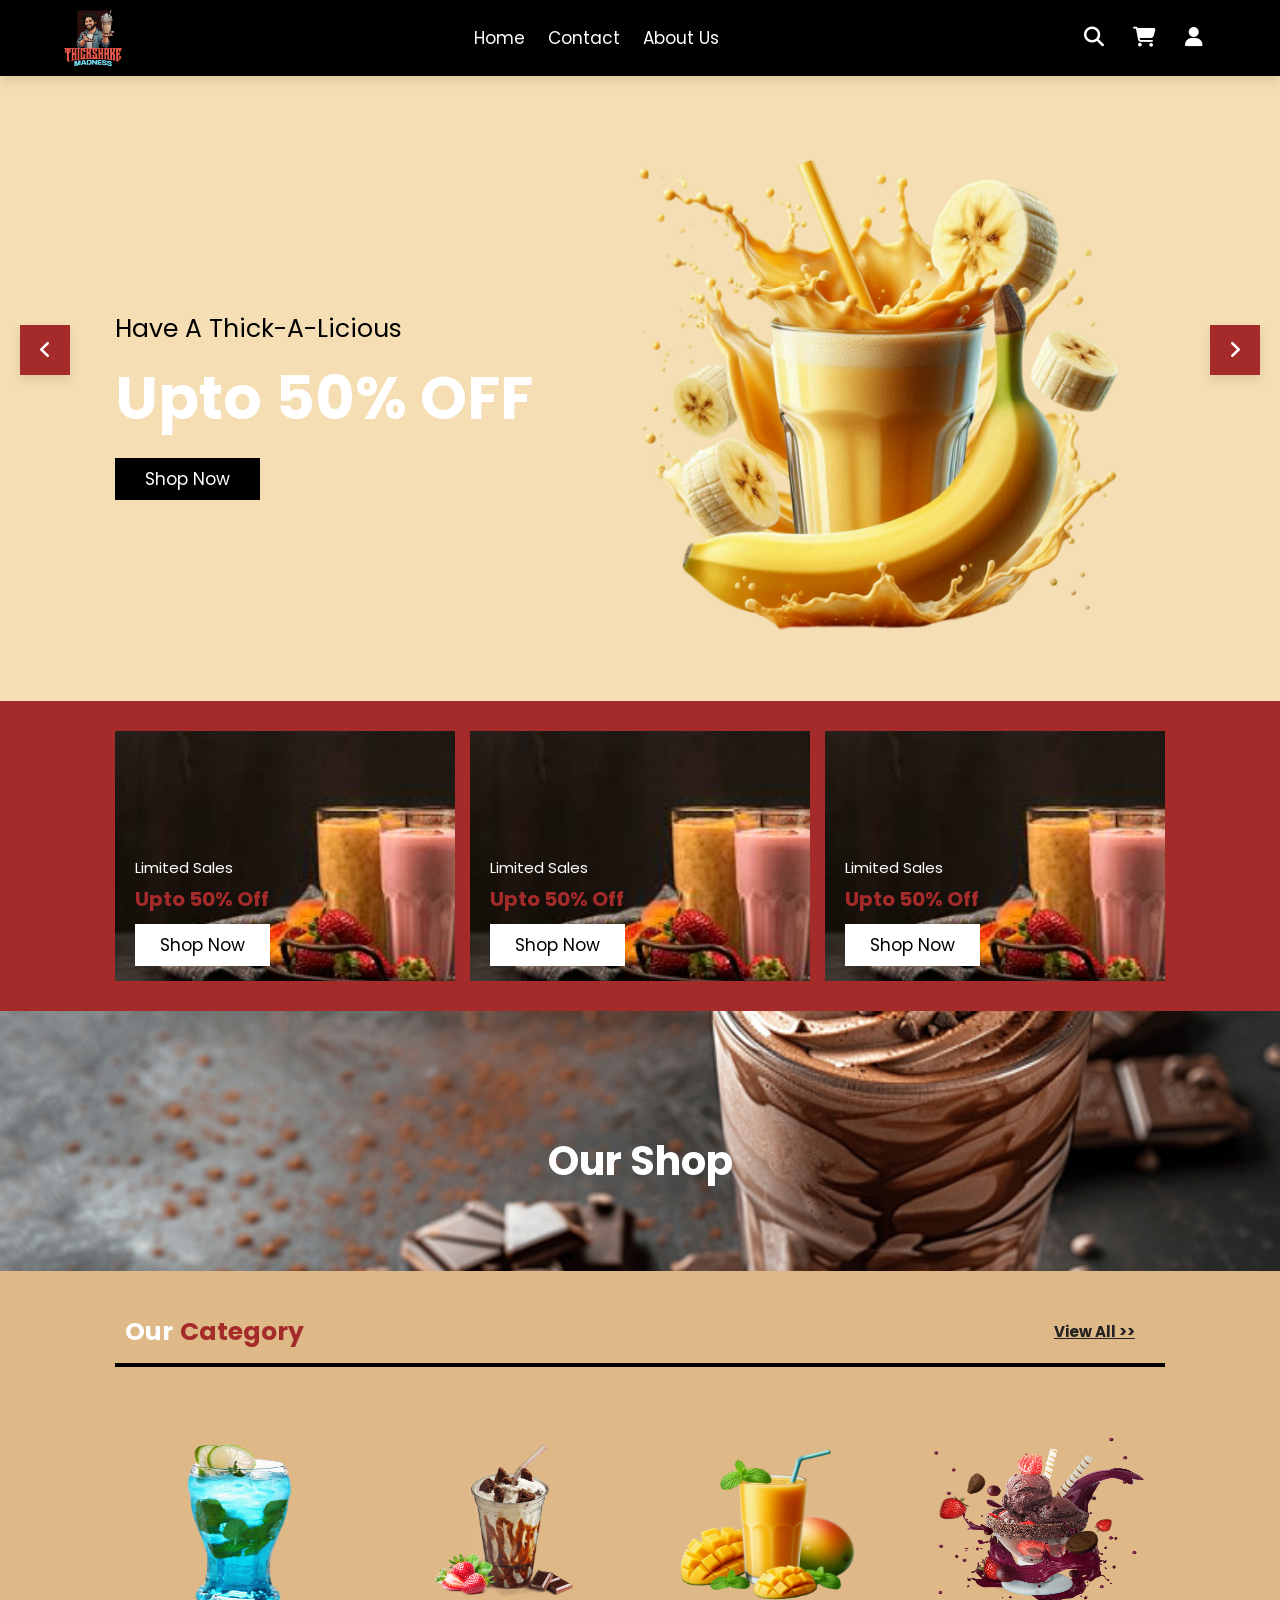
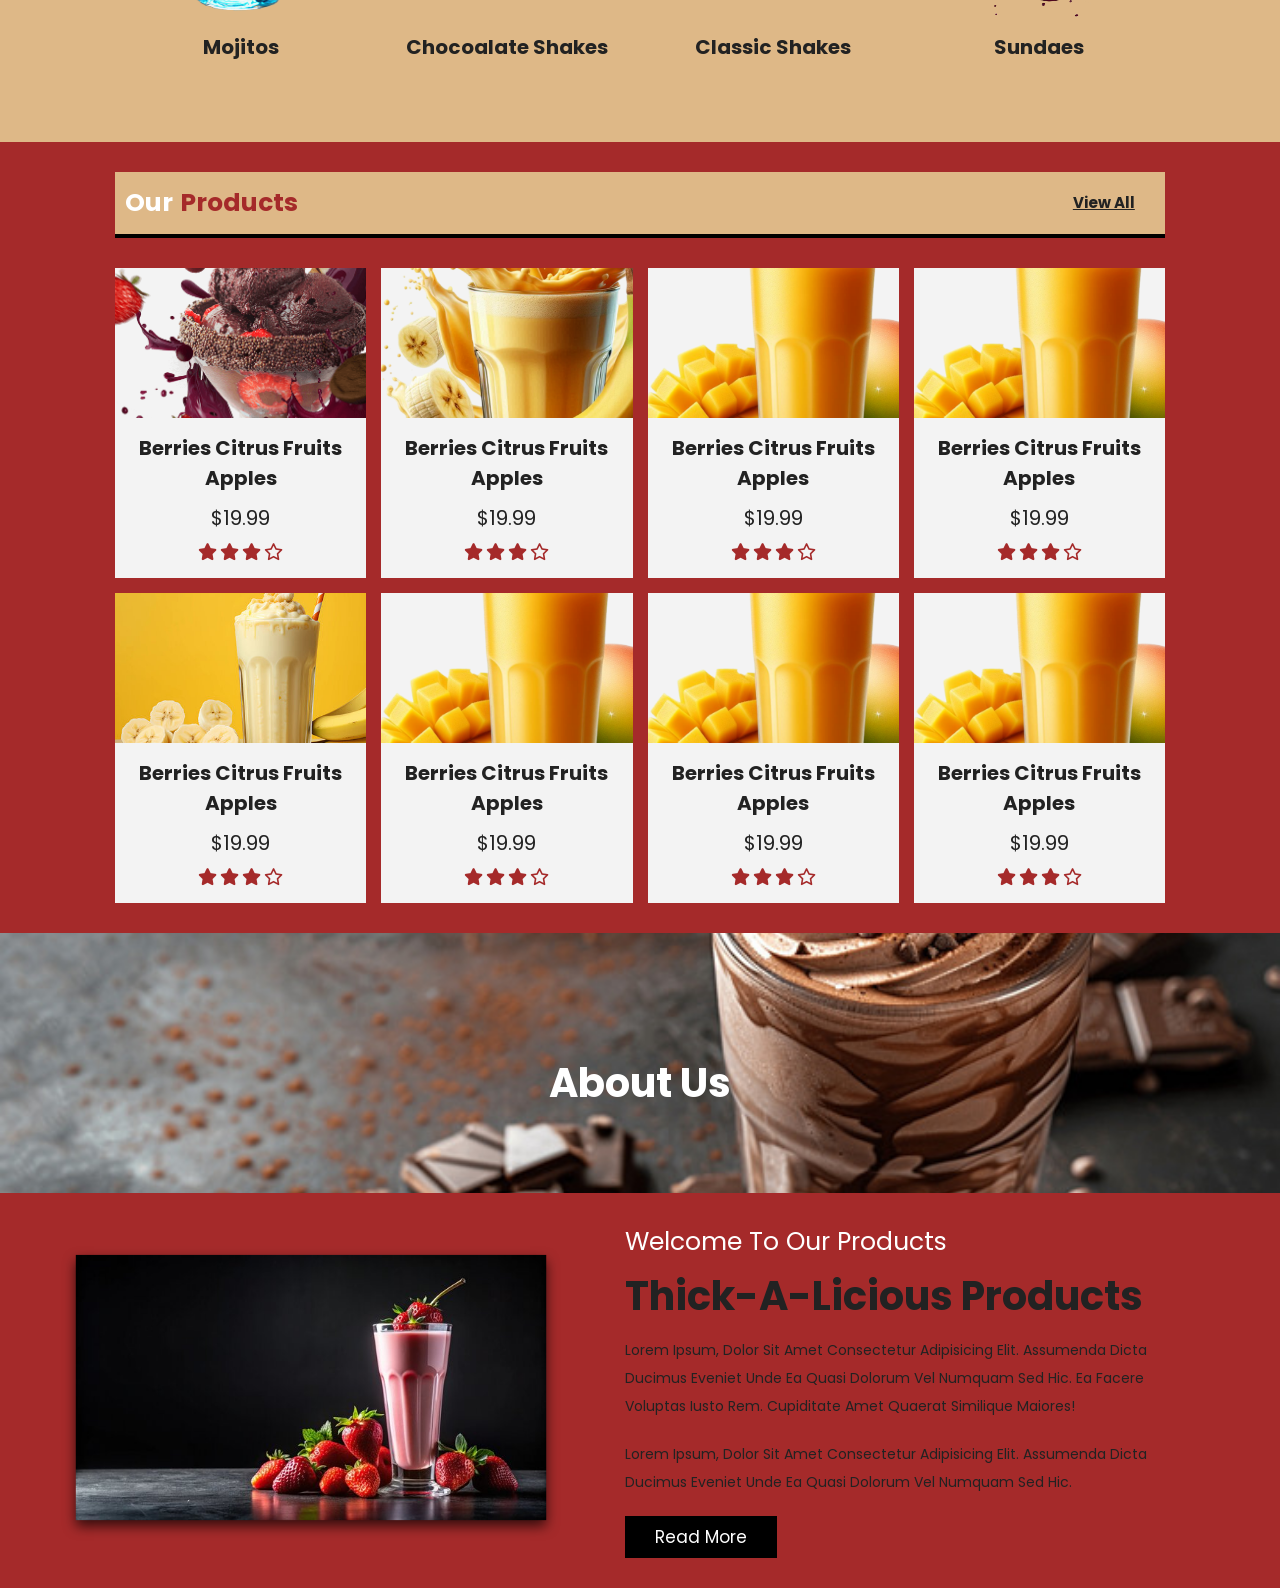
==== index.html @ 1fa6ff5e "Add files via upload" ====
<!DOCTYPE html>
<html lang="en">
<head>
    <meta charset="UTF-8">
    <meta name="viewport" content="width=device-width, initial-scale=1.0">
    <title>Document</title>
    <link rel="stylesheet" href="https://cdnjs.cloudflare.com/ajax/libs/font-awesome/6.7.2/css/all.min.css">
    <link rel="stylesheet" href="style.css">
</head>
<body>
    <header class="header">
        <!-- <img class="logo" src="SAVE_20250217_093710.png" alt="logo" width="10%"> -->
         <img class="logo" src="fotor-2025022211841.png" alt="" width="5%">
        <nav class="nav">    
            <a href="#">Home</a>
            <a href="#">Contact</a>
            <a href="#">About Us</a>
        </nav>

        <div class="icons">
            <div id="menu-btn" class="fas fa-bars"></div>
            <div id="search" class="fas fa-search"></div>
            <div id="cart" class="fas fa-shopping-cart"></div>
            <div id="login" class="fas fa-user"></div>
        </div>

    </header>    

    <!-- HOME section-->
    <section class="home" id="home">
        <div class="slides-container">

            <div class="slide active">
                <div class="content">
                    <span>Have a Thick-A-licious</span>
                    <h3>Upto 50% OFF</h3>
                    <a href="#" class="btn">Shop Now</a>
                </div>
                <div class="img">
                    <img src="B.png" alt="">
                </div>
            </div>
            

            <div class="slide">
                <div class="content">
                    <span>Have a Thick-A-licious</span>
                    <h3>Upto 50% OFF</h3>
                    <a href="#" class="btn">Shop Now</a>
                </div>
                <div class="img">
                    <img src="butterscotch.png" alt="">
                </div>
            </div>
            

            <div class="slide">
                <div class="content">
                    <span>Have a Thick-A-licious</span>
                    <h3>Upto 50% OFF</h3>
                    <a href="#" class="btn">Shop Now</a>
                </div>
                <div class="img">
                    <img src="B.png" alt="">
                </div>
            </div>
            

        </div>

        <div id="next-slide" class="fas fa-angle-right" onclick="next()"></div>
        <div id="prev-slide" class="fas fa-angle-left" onclick="next()"></div>

    </section>


    <section class="banner-container">
        <div class="banner">
            <img src="thickshakecover.jpeg" alt="">
            <div class="content">
                <span>Limited sales</span>
                <h3>Upto 50% off</h3>
                <a href="" class="btn">Shop Now</a>
            </div>
        </div>

        <div class="banner">
            <img src="thickshakecover.jpeg" alt="">
            <div class="content">
                <span>Limited sales</span>
                <h3>Upto 50% off</h3>
                <a href="" class="btn">Shop Now</a>
            </div>
        </div>


        <div class="banner">
            <img src="thickshakecover.jpeg" alt="">
            <div class="content">
                <span>Limited sales</span>
                <h3>Upto 50% off</h3>
                <a href="" class="btn">Shop Now</a>
            </div>
        </div> 



    </section>
    <div class="heading">
        <h1>Our Shop</h1>
        
    </div>

    <section class="category">
    
        <h1 class="title">our <span>category</span><a href="#">View all >></a></h1>

        <div class="box-container">
            <a class="box">
                <img src="bluelemo.png"  alt="">
                <h3>Mojitos</h3>
            </a>

            <a class="box">
                <img src="chocoshake.png"  alt="">
                <h3>Chocoalate Shakes</h3>
            </a>

            <a class="box">
                <img src="mango shake.png" alt="">
                <h3>Classic Shakes</h3>
            </a>

            <a class="box">
                <img src="sundae.png"  alt="">
                <h3>Sundaes</h3>
            </a>

        </div>
    </section>


    <section class="products">
        <h1 class="title">our <span>products</span><a href="#">View all</a></h1>
        <div class="box-container">
            
            <div class="box">
                <div class="icons">
                    <a href="#" class="fas fa-shopping-cart"></a>
                    <a href="#" class="fas fa-heart"></a>
                    <a href="#" class="fas fa-eye"></a>
                </div>
                <div class="img">
                    <img src="sundae.png" alt="">
                </div>
                <div class="content">
                    <h3>Berries citrus fruits apples</h3>
                    <div class="price">$19.99</div> 
                    <div class="stars">
                        <i class="fas fa-star"></i>
                        <i class="fas fa-star"></i>
                        <i class="fas fa-star"></i>
                        <i class="far fa-star"></i>
                    </div>
                </div>
            </div>

            <div class="box">
                <div class="icons">
                    <a href="#" class="fas fa-shopping-cart"></a>
                    <a href="#" class="fas fa-heart"></a>
                    <a href="#" class="fas fa-eye"></a>
                </div>
                <div class="img">
                    <img src="B.png" alt="">
                </div>
                <div class="content">
                    <h3>Berries citrus fruits apples</h3>
                    <div class="price">$19.99</div> 
                    <div class="stars">
                        <i class="fas fa-star"></i>
                        <i class="fas fa-star"></i>
                        <i class="fas fa-star"></i>
                        <i class="far fa-star"></i>
                    </div>
                </div>
            </div>

            <div class="box">
                <div class="icons">
                    <a href="#" class="fas fa-shopping-cart"></a>
                    <a href="#" class="fas fa-heart"></a>
                    <a href="#" class="fas fa-eye"></a>
                </div>
                <div class="img">
                    <img src="mango shake.png" alt="">
                </div>
                <div class="content">
                    <h3>Berries citrus fruits apples</h3>
                    <div class="price">$19.99</div> 
                    <div class="stars">
                        <i class="fas fa-star"></i>
                        <i class="fas fa-star"></i>
                        <i class="fas fa-star"></i>
                        <i class="far fa-star"></i>
                    </div>
                </div>
            </div>

            <div class="box">
                <div class="icons">
                    <a href="#" class="fas fa-shopping-cart"></a>
                    <a href="#" class="fas fa-heart"></a>
                    <a href="#" class="fas fa-eye"></a>
                </div>
                <div class="img">
                    <img src="mango shake.png" alt="">
                </div>
                <div class="content">
                    <h3>Berries citrus fruits apples</h3>
                    <div class="price">$19.99</div> 
                    <div class="stars">
                        <i class="fas fa-star"></i>
                        <i class="fas fa-star"></i>
                        <i class="fas fa-star"></i>
                        <i class="far fa-star"></i>
                    </div>
                </div>
            </div>

            <div class="box">
                <div class="icons">
                    <a href="#" class="fas fa-shopping-cart"></a>
                    <a href="#" class="fas fa-heart"></a>
                    <a href="#" class="fas fa-eye"></a>
                </div>
                <div class="img">
                    <img src="Banana.jpg" alt="">
                </div>
                <div class="content">
                    <h3>Berries citrus fruits apples</h3>
                    <div class="price">$19.99</div> 
                    <div class="stars">
                        <i class="fas fa-star"></i>
                        <i class="fas fa-star"></i>
                        <i class="fas fa-star"></i>
                        <i class="far fa-star"></i>
                    </div>
                </div>
            </div>

            <div class="box">
                <div class="icons">
                    <a href="#" class="fas fa-shopping-cart"></a>
                    <a href="#" class="fas fa-heart"></a>
                    <a href="#" class="fas fa-eye"></a>
                </div>
                <div class="img">
                    <img src="mango shake.png" alt="">
                </div>
                <div class="content">
                    <h3>Berries citrus fruits apples</h3>
                    <div class="price">$19.99</div> 
                    <div class="stars">
                        <i class="fas fa-star"></i>
                        <i class="fas fa-star"></i>
                        <i class="fas fa-star"></i>
                        <i class="far fa-star"></i>
                    </div>
                </div>
            </div>

            <div class="box">
                <div class="icons">
                    <a href="#" class="fas fa-shopping-cart"></a>
                    <a href="#" class="fas fa-heart"></a>
                    <a href="#" class="fas fa-eye"></a>
                </div>
                <div class="img">
                    <img src="mango shake.png" alt="">
                </div>
                <div class="content">
                    <h3>Berries citrus fruits apples</h3>
                    <div class="price">$19.99</div> 
                    <div class="stars">
                        <i class="fas fa-star"></i>
                        <i class="fas fa-star"></i>
                        <i class="fas fa-star"></i>
                        <i class="far fa-star"></i>
                    </div>
                </div>
            </div>

            <div class="box">
                <div class="icons">
                    <a href="#" class="fas fa-shopping-cart"></a>
                    <a href="#" class="fas fa-heart"></a>
                    <a href="#" class="fas fa-eye"></a>
                </div>
                <div class="img">
                    <img src="mango shake.png" alt="">
                </div>
                <div class="content">
                    <h3>Berries citrus fruits apples</h3>
                    <div class="price">$19.99</div> 
                    <div class="stars">
                        <i class="fas fa-star"></i>
                        <i class="fas fa-star"></i>
                        <i class="fas fa-star"></i>
                        <i class="far fa-star"></i>
                    </div>
                </div>
            </div>


        </div>
    </section>

    <!-- ABOUT US-->


    <div class="heading">
        <h1>About Us</h1>
        
    </div>

    <section class="about">
        <div class="img">
            <img src="cover.jpg" alt="">
        </div>

        <div class="content">
            <span>Welcome to Our products</span>
            <h3>Thick-A-licious products</h3>
            <p>Lorem ipsum, dolor sit amet consectetur adipisicing elit. 
                Assumenda dicta ducimus eveniet unde ea quasi dolorum vel 
                numquam sed hic. Ea facere voluptas iusto rem. Cupiditate 
                amet quaerat similique maiores!</p>

            <p>Lorem ipsum, dolor sit amet consectetur adipisicing elit. 
            Assumenda dicta ducimus eveniet unde ea quasi dolorum vel 
            numquam sed hic.</p>

            <a href="#" class="btn">read more</a>
        </div>
    </section>
    


    <script src="main.js"></script>
</body>
</html>
---- style.css ----
@import url('https://fonts.googleapis.com/css2?family=Poppins:wght@100;400;500;600&display=swap');

* {
    font-family: 'Poppins',sans-serif;
    margin: 0;
    padding: 0;
    box-sizing: border-box;
    border: none;
    outline: none;
    text-transform: capitalize;
    transition: .3s linear;
    flex-wrap: wrap;
}

body{
    background: brown;
}

section{
    padding: 3rem 9%;
}

.heading{
    background: url(bgcover.jpg) no-repeat;
    background-size: cover;
    background-position: center;
    text-align: center;
    padding-top: 12rem;
    padding-bottom: 8rem;
}

.heading h1{
    color: #fff;
    font-size: 4rem;
}

.title{
    display: flex;
    align-items: center;
    font-size: 2.5rem;
    margin-bottom: 3rem;
    padding: 1.2rem 1rem;
    background: burlywood;
    border-bottom: 0.4rem solid black;
    color: #fff;
}

.title span{
    color: brown;
    padding-left: .7rem;
}
.title a{
    margin-left: auto;
    margin-right: 2rem;
    color: #222;
    font-size: 1.5rem;
}

.title a:hover{
    color: white;
}

.btn{
    margin-top: 1rem;
    display: inline-block;
    padding: .8rem  3rem;
    background: Black;
    color: white;
    text-decoration: none;
    font-size: 1.7rem;
    font-weight: 400;
}
.btn:hover{
    cursor: pointer;
    background: blueviolet;
    color: black;
    font-weight: 600;
}

html{
    font-size: 62.5%;
    overflow-x: hidden;
    scroll-behavior: smooth;
}


.header{
    position: fixed;
    top: 0;
    left:0;
    right: 0;
    z-index: 1000;
    display: flex;
    align-items: center;
    justify-content: space-between;
    padding: 1rem 5%;
    box-shadow: 0 0.5rem 1rem rgba(0, 0, 0, 0.1);
    background: black;
}

.nav a{
    font-size: 1.7rem;
    margin: 0 1rem;
    color: white;
    text-decoration: none;
    transition: transform 0.3s ease 0s;
    display: inline-block;
}

.nav a:hover{
    color: blueviolet;
    transform: translateY(-3px);
}

.header .icons div{
    color: white;
    font-size: 2rem;
    margin: 0 1.3rem;
    cursor: pointer;
}

#menu-btn{
    display: none;
}

@keyframes fadeLeft {
    0%{
        opacity: 0;
        transform: translateX(-5rem);
    }
}

@keyframes fadeUp {
    0%{
        opacity: 0;
        transform: scale(0.5);
    }

} 

.home{
    padding-top: 14rem;
    background: wheat;
    background-size: cover;
    background-position: center;
    position:relative;
}

.home .slides-container .slide{
    display: flex;
    align-items: center;
    flex-wrap: wrap;
    gap: 1.5rem;
    display: none;
}
.home .slides-container .slide.active{
    display: flex;
}

.home .slides-container .slide .content{
    flex: 1 1 40rem;
    animation: fadeLeft .4s linear .4s backwards;
}

.home .slides-container .slide .content span{
    color: #000;
    font-size: 2.5rem;
}

.home .slides-container .slide .content h3{
    font-size: 6rem;
    color: white;
    padding: .5rem 0;
}

.home .slides-container .slide .img{
    flex: 1 1 40rem;
    margin: 3rem 0;
}

.home .slides-container .slide .img img{
    width: 90%;
    animation: fadeUp .4s linear;
}

.home #next-slide,
.home #prev-slide{
    position: absolute;
    top: 50%;
    transform: translateY(-50%);
    height: 5rem;
    width: 5rem;
    line-height: 5rem;
    box-shadow: 0 0.5rem 1rem rgba(0, 0, 0, 0.1);
    text-align: center;
    background: brown;
    font-size: 2rem ;
    color: #fff;
    cursor: pointer;
}

.home #next-slide:hover,
.home #prev-slide:hover{
    background:#222 ;
    color: white;
}

.home #prev-slide{
    left:2rem;
}

.home #next-slide{
    right: 2rem;
}


.banner-container{
    display: grid;
    grid-template-columns: repeat(auto-fit, minmax(32rem, 1fr));
    gap:1.5rem;
}

.banner-container .banner .content .btn{
   
    padding: .8rem  2.5rem;
    background: white;
    color: black;
    
}

.banner-container .banner .content .btn:hover{
    cursor: pointer;
    background: blueviolet;
    color:white
}

.banner-container .banner{
    position: relative;
    height: 25rem;
    overflow: hidden;
}
.banner-container .banner img{
    width: 100%;
    height: 100%;
    object-fit: cover;
    box-shadow: 0 0.5rem 1rem rgba(0, 0, 0, 0.7);
}

.banner-container .banner .content{
    position: absolute;
    top: 50%;
    left: 2rem;
    
}

.banner-container .banner .content span{
    color: #fff;
    font-size: 1.5rem;
}

.banner-container .banner .content h3{
    font-size: 2rem;
    padding-top: .5rem;
    color: brown;
}

.banner-container .banner:hover img{
    transform: scale(1.2);
}

.category{
    background: burlywood;
}

.category .box-container{
    display: grid;
    grid-template-columns: repeat(auto-fit,minmax(16rem,1fr));
    gap: 1.5rem;
    padding: 4rem 0;
    background: burlywood;
}

.category .box-container .box{
    text-align: center;
}

.category .box-container .box img{
    height: 18rem;
    width: 21rem;
    transform: translateY(0%);
    
}
.category .box-container .box img:hover{
    transform: scale(1.2);
}

.category .box-container .box h3{
    font-size: 2rem;
    margin: 1rem 0;
    color: #222;
    transform: translateY(0%);
}

.category .box-container .box:hover h3,img{
    color: brown;
    cursor: pointer;
    transform: scale(1.2);
}

.products .box-container {
    display: -ms-grid;
    display: grid;
    grid-template-columns: repeat(auto-fit, minmax(25rem, 1fr));
    gap: 1.5rem;
}

.products .box-container .box{
    position: relative;
    background: #f3f3f3;
    text-align: center;
    overflow: hidden;
}

.products .box-container .box:hover .icons{
    top: 0;

}

.products .box-container .box .icons{
    position: absolute;
    top:-105%;
    left: 0;
    height: 30rem;
    width: 100%;
    display: -webkit-box;
    display: -ms-flexbox;
    display: flex;
    align-items: center;
    justify-content: center;
    background: rgba(243, 243, 243, 0.8);
    z-index: 2;
    gap: 1rem;

}

.products .box-container .box .icons a {
    font-size: 2rem;
    height: 5rem;
    width: 5rem;
    line-height: 5rem;
    background: #fff;
    box-shadow: 0 0.5rem 1rem rgba(0, 0, 0, 0.1);
    color: #666;
}

.products .box-container .box .icons a:hover{
    background: brown;
    color: #fff;
}


.products .box-container .box .img{
    height: 15rem;
    width: 33rem;
    overflow: hidden;
}

.products .box-container .box .img img {
    height: 100%;
    width: 100%;
    object-fit: cover;
    
}


.products .box-container .box .content{
    padding: 1.5rem;
}

.products .box-container .box .content h3{
    font-size: 2rem;
    color: #222;
}

.products .box-container .box .content .price{
    font-size: 2rem;
    color: #222;
    padding: 1rem 0;
}

.products .box-container .box .content .stars i{
    font-size: 1.7rem;
    color: brown;
}

.about{
    display: flex;
    align-items: center;
    flex-wrap: wrap;
    gap: 2rem;
}

.about .img{
    flex: 1 1 35rem;
}

.about .img img{
    width: 80%;
    box-shadow: 0 0.5rem 1rem rgba(0, 0, 0, 0.7);
}

.about .content{
    flex: 1 1 40rem;
}

.about .content span{
    color: white;
    font-size: 2.5rem;
    
}

.about .content h3{
    color: #222;
    font-size: 4rem;
    padding-top: .5rem;
}

.about .content p{
    color: #222;
    font-size: 1.4rem;
    line-height: 2;
    padding: 1rem 0;
}











@media (max-width: 991px) {
    html{
        font-size: 55%;
    }
    .header{
        padding: 2rem;
    }
    section{
        padding: 3rem 2rem;
    }
    .home #next-slide,
    .home #prev-slide{
        transform: translateY(0);
        top: 88%;
    }
    .home #prev-slide{
        left: auto;
        right: 8rem;
    }
}

@media (max-width: 768px) {
    #menu-btn{
        display: inline-block;
    }
    .header .nav{
        position: absolute;
        top: 100%;
        left: 0;
        right: 0;
        background: brown;
        border-top: 0.1rem solid rgba(0, 0, 0, 0.1);
        border-bottom: 0.1rem solid rgba(0, 0, 0, 0.1);
        transform: scaleY(0); /* Hide initially */
        transform-origin: top;
        transition: transform 0.3s ease 0s;
        
    }
    .header .nav.active{
        transform: scaleY(1);
    }
    .header .nav a:hover{
        transform: translateX(5px);
    }
    .header .nav.active{
        clip-path: polygon(0 0, 100% 0, 100% 100%, 0 100%);
    }

    .header .nav a{
        margin: 1.5rem;
        padding: 1.5rem;
        font-size: 2rem;
        display: block;
        border-radius: .5rem;
    }
    
}

@media (max-width: 450px) {
    html{
        font-size: 50%;
    }
    .home .slides-container .slide h3{
        font-size:4rem ;
    }
}
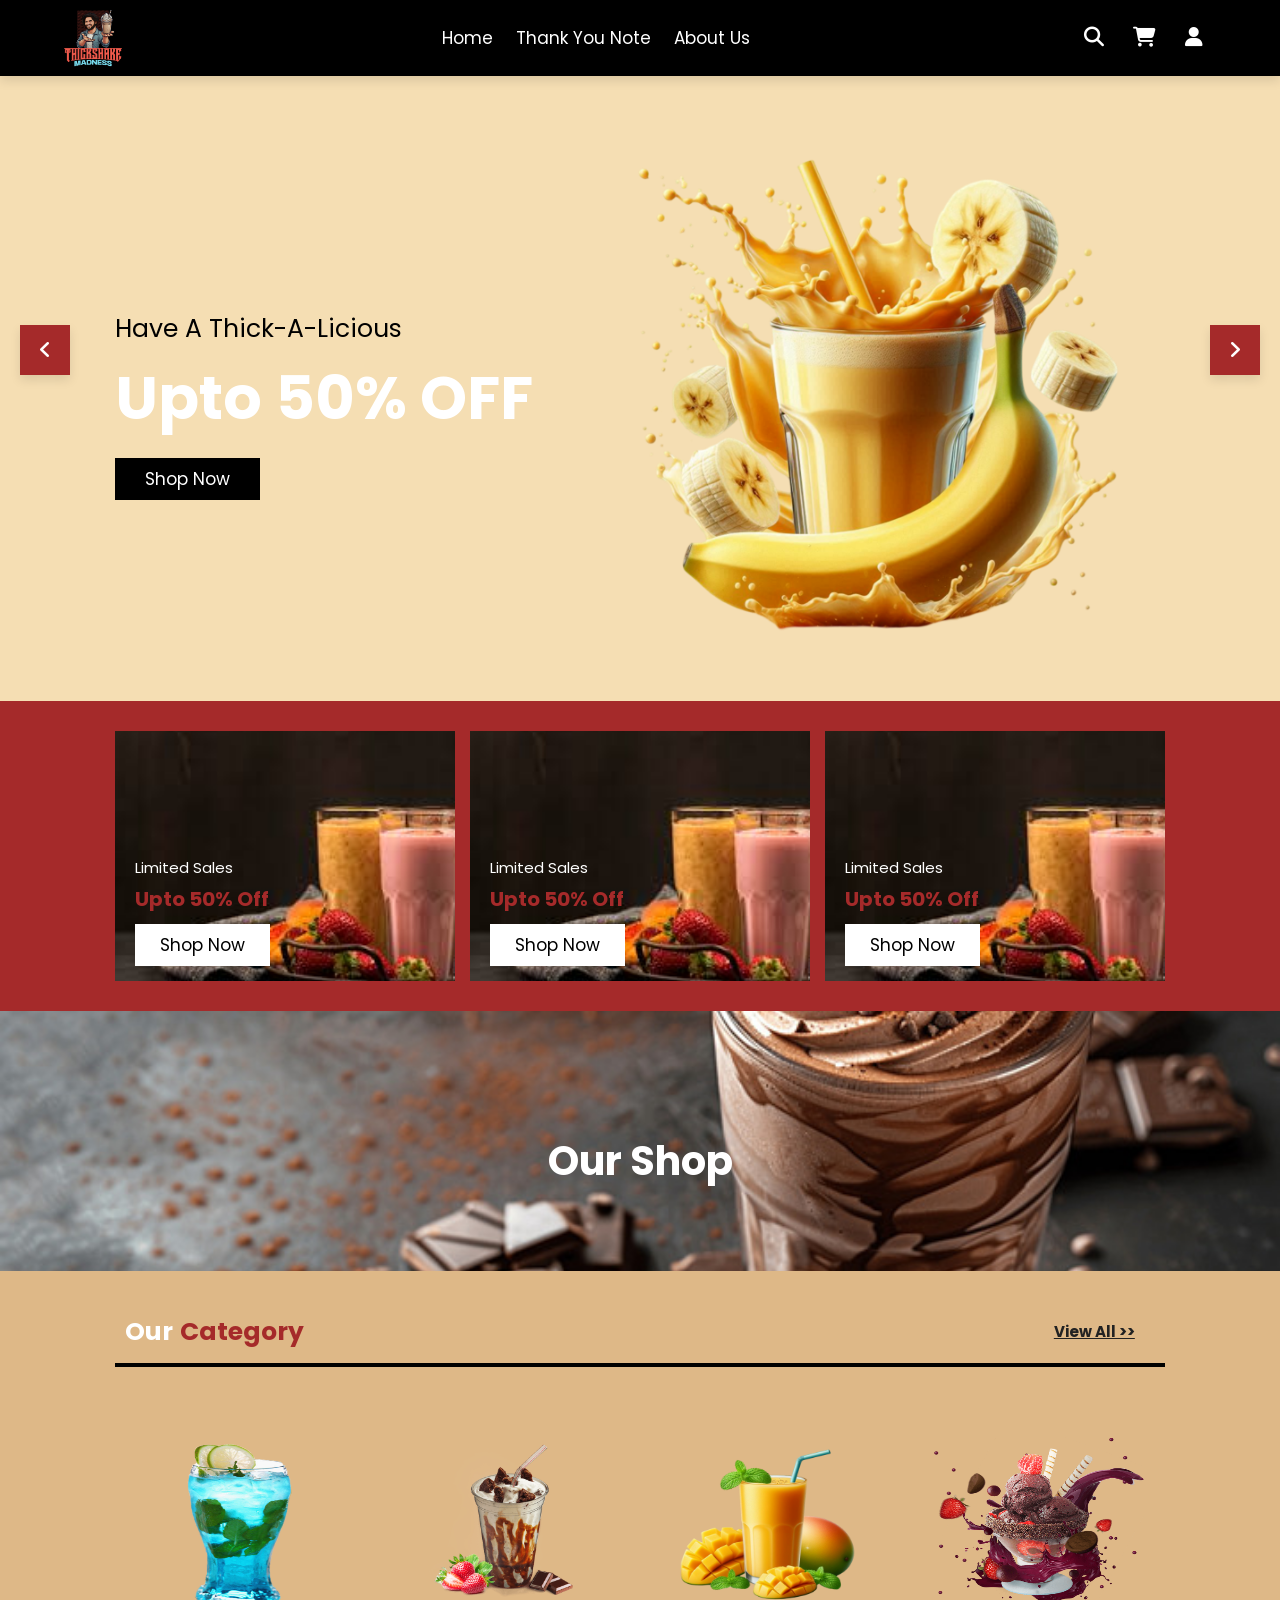
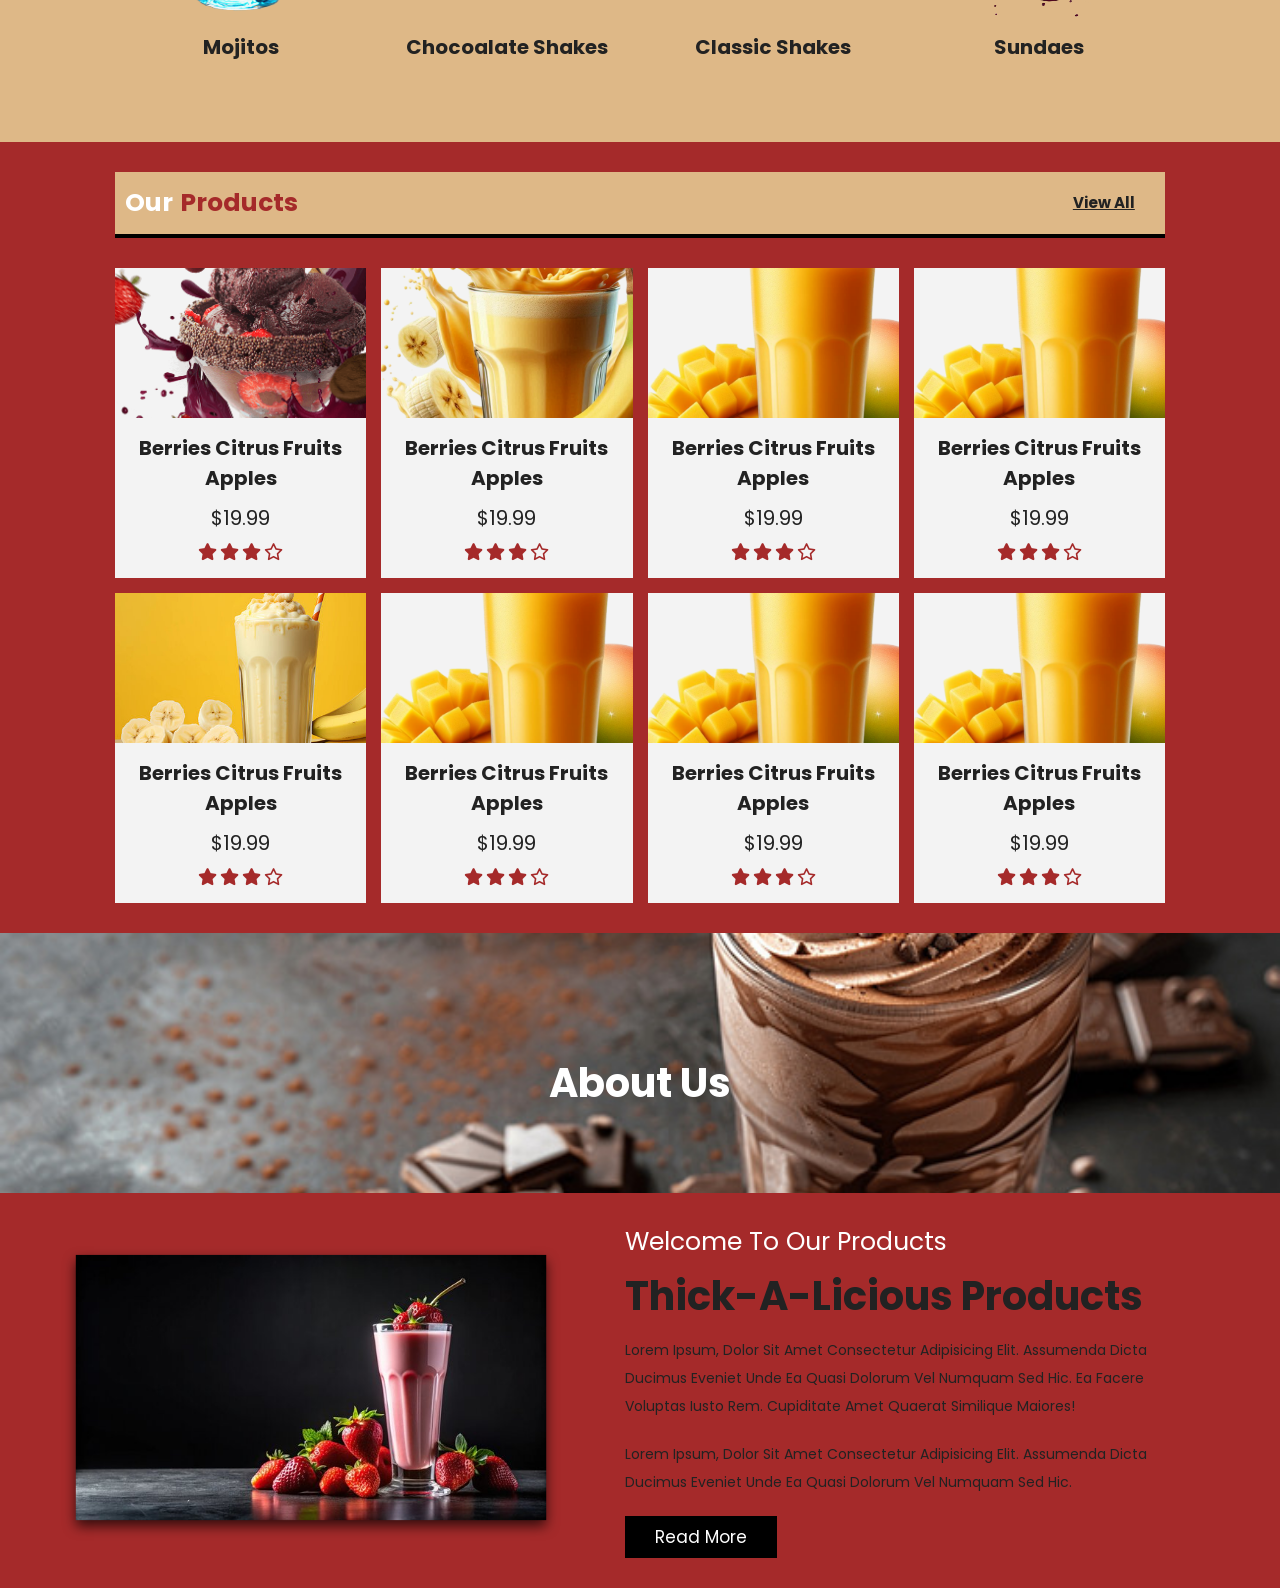
==== commit a79e81cb: "Add thank-you note generator page for thickshake orders Staff pick the thickshake a customer ordered" ====
--- a/index.html
+++ b/index.html
@@ -1,352 +1,352 @@
-<!DOCTYPE html>
-<html lang="en">
-<head>
-    <meta charset="UTF-8">
-    <meta name="viewport" content="width=device-width, initial-scale=1.0">
-    <title>Document</title>
-    <link rel="stylesheet" href="https://cdnjs.cloudflare.com/ajax/libs/font-awesome/6.7.2/css/all.min.css">
-    <link rel="stylesheet" href="style.css">
-</head>
-<body>
-    <header class="header">
-        <!-- <img class="logo" src="SAVE_20250217_093710.png" alt="logo" width="10%"> -->
-         <img class="logo" src="fotor-2025022211841.png" alt="" width="5%">
-        <nav class="nav">    
-            <a href="#">Home</a>
-            <a href="#">Contact</a>
-            <a href="#">About Us</a>
-        </nav>
-
-        <div class="icons">
-            <div id="menu-btn" class="fas fa-bars"></div>
-            <div id="search" class="fas fa-search"></div>
-            <div id="cart" class="fas fa-shopping-cart"></div>
-            <div id="login" class="fas fa-user"></div>
-        </div>
-
-    </header>    
-
-    <!-- HOME section-->
-    <section class="home" id="home">
-        <div class="slides-container">
-
-            <div class="slide active">
-                <div class="content">
-                    <span>Have a Thick-A-licious</span>
-                    <h3>Upto 50% OFF</h3>
-                    <a href="#" class="btn">Shop Now</a>
-                </div>
-                <div class="img">
-                    <img src="B.png" alt="">
-                </div>
-            </div>
-            
-
-            <div class="slide">
-                <div class="content">
-                    <span>Have a Thick-A-licious</span>
-                    <h3>Upto 50% OFF</h3>
-                    <a href="#" class="btn">Shop Now</a>
-                </div>
-                <div class="img">
-                    <img src="butterscotch.png" alt="">
-                </div>
-            </div>
-            
-
-            <div class="slide">
-                <div class="content">
-                    <span>Have a Thick-A-licious</span>
-                    <h3>Upto 50% OFF</h3>
-                    <a href="#" class="btn">Shop Now</a>
-                </div>
-                <div class="img">
-                    <img src="B.png" alt="">
-                </div>
-            </div>
-            
-
-        </div>
-
-        <div id="next-slide" class="fas fa-angle-right" onclick="next()"></div>
-        <div id="prev-slide" class="fas fa-angle-left" onclick="next()"></div>
-
-    </section>
-
-
-    <section class="banner-container">
-        <div class="banner">
-            <img src="thickshakecover.jpeg" alt="">
-            <div class="content">
-                <span>Limited sales</span>
-                <h3>Upto 50% off</h3>
-                <a href="" class="btn">Shop Now</a>
-            </div>
-        </div>
-
-        <div class="banner">
-            <img src="thickshakecover.jpeg" alt="">
-            <div class="content">
-                <span>Limited sales</span>
-                <h3>Upto 50% off</h3>
-                <a href="" class="btn">Shop Now</a>
-            </div>
-        </div>
-
-
-        <div class="banner">
-            <img src="thickshakecover.jpeg" alt="">
-            <div class="content">
-                <span>Limited sales</span>
-                <h3>Upto 50% off</h3>
-                <a href="" class="btn">Shop Now</a>
-            </div>
-        </div> 
-
-
-
-    </section>
-    <div class="heading">
-        <h1>Our Shop</h1>
-        
-    </div>
-
-    <section class="category">
-    
-        <h1 class="title">our <span>category</span><a href="#">View all >></a></h1>
-
-        <div class="box-container">
-            <a class="box">
-                <img src="bluelemo.png"  alt="">
-                <h3>Mojitos</h3>
-            </a>
-
-            <a class="box">
-                <img src="chocoshake.png"  alt="">
-                <h3>Chocoalate Shakes</h3>
-            </a>
-
-            <a class="box">
-                <img src="mango shake.png" alt="">
-                <h3>Classic Shakes</h3>
-            </a>
-
-            <a class="box">
-                <img src="sundae.png"  alt="">
-                <h3>Sundaes</h3>
-            </a>
-
-        </div>
-    </section>
-
-
-    <section class="products">
-        <h1 class="title">our <span>products</span><a href="#">View all</a></h1>
-        <div class="box-container">
-            
-            <div class="box">
-                <div class="icons">
-                    <a href="#" class="fas fa-shopping-cart"></a>
-                    <a href="#" class="fas fa-heart"></a>
-                    <a href="#" class="fas fa-eye"></a>
-                </div>
-                <div class="img">
-                    <img src="sundae.png" alt="">
-                </div>
-                <div class="content">
-                    <h3>Berries citrus fruits apples</h3>
-                    <div class="price">$19.99</div> 
-                    <div class="stars">
-                        <i class="fas fa-star"></i>
-                        <i class="fas fa-star"></i>
-                        <i class="fas fa-star"></i>
-                        <i class="far fa-star"></i>
-                    </div>
-                </div>
-            </div>
-
-            <div class="box">
-                <div class="icons">
-                    <a href="#" class="fas fa-shopping-cart"></a>
-                    <a href="#" class="fas fa-heart"></a>
-                    <a href="#" class="fas fa-eye"></a>
-                </div>
-                <div class="img">
-                    <img src="B.png" alt="">
-                </div>
-                <div class="content">
-                    <h3>Berries citrus fruits apples</h3>
-                    <div class="price">$19.99</div> 
-                    <div class="stars">
-                        <i class="fas fa-star"></i>
-                        <i class="fas fa-star"></i>
-                        <i class="fas fa-star"></i>
-                        <i class="far fa-star"></i>
-                    </div>
-                </div>
-            </div>
-
-            <div class="box">
-                <div class="icons">
-                    <a href="#" class="fas fa-shopping-cart"></a>
-                    <a href="#" class="fas fa-heart"></a>
-                    <a href="#" class="fas fa-eye"></a>
-                </div>
-                <div class="img">
-                    <img src="mango shake.png" alt="">
-                </div>
-                <div class="content">
-                    <h3>Berries citrus fruits apples</h3>
-                    <div class="price">$19.99</div> 
-                    <div class="stars">
-                        <i class="fas fa-star"></i>
-                        <i class="fas fa-star"></i>
-                        <i class="fas fa-star"></i>
-                        <i class="far fa-star"></i>
-                    </div>
-                </div>
-            </div>
-
-            <div class="box">
-                <div class="icons">
-                    <a href="#" class="fas fa-shopping-cart"></a>
-                    <a href="#" class="fas fa-heart"></a>
-                    <a href="#" class="fas fa-eye"></a>
-                </div>
-                <div class="img">
-                    <img src="mango shake.png" alt="">
-                </div>
-                <div class="content">
-                    <h3>Berries citrus fruits apples</h3>
-                    <div class="price">$19.99</div> 
-                    <div class="stars">
-                        <i class="fas fa-star"></i>
-                        <i class="fas fa-star"></i>
-                        <i class="fas fa-star"></i>
-                        <i class="far fa-star"></i>
-                    </div>
-                </div>
-            </div>
-
-            <div class="box">
-                <div class="icons">
-                    <a href="#" class="fas fa-shopping-cart"></a>
-                    <a href="#" class="fas fa-heart"></a>
-                    <a href="#" class="fas fa-eye"></a>
-                </div>
-                <div class="img">
-                    <img src="Banana.jpg" alt="">
-                </div>
-                <div class="content">
-                    <h3>Berries citrus fruits apples</h3>
-                    <div class="price">$19.99</div> 
-                    <div class="stars">
-                        <i class="fas fa-star"></i>
-                        <i class="fas fa-star"></i>
-                        <i class="fas fa-star"></i>
-                        <i class="far fa-star"></i>
-                    </div>
-                </div>
-            </div>
-
-            <div class="box">
-                <div class="icons">
-                    <a href="#" class="fas fa-shopping-cart"></a>
-                    <a href="#" class="fas fa-heart"></a>
-                    <a href="#" class="fas fa-eye"></a>
-                </div>
-                <div class="img">
-                    <img src="mango shake.png" alt="">
-                </div>
-                <div class="content">
-                    <h3>Berries citrus fruits apples</h3>
-                    <div class="price">$19.99</div> 
-                    <div class="stars">
-                        <i class="fas fa-star"></i>
-                        <i class="fas fa-star"></i>
-                        <i class="fas fa-star"></i>
-                        <i class="far fa-star"></i>
-                    </div>
-                </div>
-            </div>
-
-            <div class="box">
-                <div class="icons">
-                    <a href="#" class="fas fa-shopping-cart"></a>
-                    <a href="#" class="fas fa-heart"></a>
-                    <a href="#" class="fas fa-eye"></a>
-                </div>
-                <div class="img">
-                    <img src="mango shake.png" alt="">
-                </div>
-                <div class="content">
-                    <h3>Berries citrus fruits apples</h3>
-                    <div class="price">$19.99</div> 
-                    <div class="stars">
-                        <i class="fas fa-star"></i>
-                        <i class="fas fa-star"></i>
-                        <i class="fas fa-star"></i>
-                        <i class="far fa-star"></i>
-                    </div>
-                </div>
-            </div>
-
-            <div class="box">
-                <div class="icons">
-                    <a href="#" class="fas fa-shopping-cart"></a>
-                    <a href="#" class="fas fa-heart"></a>
-                    <a href="#" class="fas fa-eye"></a>
-                </div>
-                <div class="img">
-                    <img src="mango shake.png" alt="">
-                </div>
-                <div class="content">
-                    <h3>Berries citrus fruits apples</h3>
-                    <div class="price">$19.99</div> 
-                    <div class="stars">
-                        <i class="fas fa-star"></i>
-                        <i class="fas fa-star"></i>
-                        <i class="fas fa-star"></i>
-                        <i class="far fa-star"></i>
-                    </div>
-                </div>
-            </div>
-
-
-        </div>
-    </section>
-
-    <!-- ABOUT US-->
-
-
-    <div class="heading">
-        <h1>About Us</h1>
-        
-    </div>
-
-    <section class="about">
-        <div class="img">
-            <img src="cover.jpg" alt="">
-        </div>
-
-        <div class="content">
-            <span>Welcome to Our products</span>
-            <h3>Thick-A-licious products</h3>
-            <p>Lorem ipsum, dolor sit amet consectetur adipisicing elit. 
-                Assumenda dicta ducimus eveniet unde ea quasi dolorum vel 
-                numquam sed hic. Ea facere voluptas iusto rem. Cupiditate 
-                amet quaerat similique maiores!</p>
-
-            <p>Lorem ipsum, dolor sit amet consectetur adipisicing elit. 
-            Assumenda dicta ducimus eveniet unde ea quasi dolorum vel 
-            numquam sed hic.</p>
-
-            <a href="#" class="btn">read more</a>
-        </div>
-    </section>
-    
-
-
-    <script src="main.js"></script>
-</body>
+<!DOCTYPE html>
+<html lang="en">
+<head>
+    <meta charset="UTF-8">
+    <meta name="viewport" content="width=device-width, initial-scale=1.0">
+    <title>Document</title>
+    <link rel="stylesheet" href="https://cdnjs.cloudflare.com/ajax/libs/font-awesome/6.7.2/css/all.min.css">
+    <link rel="stylesheet" href="style.css">
+</head>
+<body>
+    <header class="header">
+        <!-- <img class="logo" src="SAVE_20250217_093710.png" alt="logo" width="10%"> -->
+         <img class="logo" src="fotor-2025022211841.png" alt="" width="5%">
+        <nav class="nav">    
+            <a href="#home">Home</a>
+            <a href="thankyou.html">Thank You Note</a>
+            <a href="#about">About Us</a>
+        </nav>
+
+        <div class="icons">
+            <div id="menu-btn" class="fas fa-bars"></div>
+            <div id="search" class="fas fa-search"></div>
+            <div id="cart" class="fas fa-shopping-cart"></div>
+            <div id="login" class="fas fa-user"></div>
+        </div>
+
+    </header>    
+
+    <!-- HOME section-->
+    <section class="home" id="home">
+        <div class="slides-container">
+
+            <div class="slide active">
+                <div class="content">
+                    <span>Have a Thick-A-licious</span>
+                    <h3>Upto 50% OFF</h3>
+                    <a href="#" class="btn">Shop Now</a>
+                </div>
+                <div class="img">
+                    <img src="B.png" alt="">
+                </div>
+            </div>
+            
+
+            <div class="slide">
+                <div class="content">
+                    <span>Have a Thick-A-licious</span>
+                    <h3>Upto 50% OFF</h3>
+                    <a href="#" class="btn">Shop Now</a>
+                </div>
+                <div class="img">
+                    <img src="butterscotch.png" alt="">
+                </div>
+            </div>
+            
+
+            <div class="slide">
+                <div class="content">
+                    <span>Have a Thick-A-licious</span>
+                    <h3>Upto 50% OFF</h3>
+                    <a href="#" class="btn">Shop Now</a>
+                </div>
+                <div class="img">
+                    <img src="B.png" alt="">
+                </div>
+            </div>
+            
+
+        </div>
+
+        <div id="next-slide" class="fas fa-angle-right" onclick="next()"></div>
+        <div id="prev-slide" class="fas fa-angle-left" onclick="next()"></div>
+
+    </section>
+
+
+    <section class="banner-container">
+        <div class="banner">
+            <img src="thickshakecover.jpeg" alt="">
+            <div class="content">
+                <span>Limited sales</span>
+                <h3>Upto 50% off</h3>
+                <a href="" class="btn">Shop Now</a>
+            </div>
+        </div>
+
+        <div class="banner">
+            <img src="thickshakecover.jpeg" alt="">
+            <div class="content">
+                <span>Limited sales</span>
+                <h3>Upto 50% off</h3>
+                <a href="" class="btn">Shop Now</a>
+            </div>
+        </div>
+
+
+        <div class="banner">
+            <img src="thickshakecover.jpeg" alt="">
+            <div class="content">
+                <span>Limited sales</span>
+                <h3>Upto 50% off</h3>
+                <a href="" class="btn">Shop Now</a>
+            </div>
+        </div> 
+
+
+
+    </section>
+    <div class="heading">
+        <h1>Our Shop</h1>
+        
+    </div>
+
+    <section class="category">
+    
+        <h1 class="title">our <span>category</span><a href="#">View all >></a></h1>
+
+        <div class="box-container">
+            <a class="box">
+                <img src="bluelemo.png"  alt="">
+                <h3>Mojitos</h3>
+            </a>
+
+            <a class="box">
+                <img src="chocoshake.png"  alt="">
+                <h3>Chocoalate Shakes</h3>
+            </a>
+
+            <a class="box">
+                <img src="mango shake.png" alt="">
+                <h3>Classic Shakes</h3>
+            </a>
+
+            <a class="box">
+                <img src="sundae.png"  alt="">
+                <h3>Sundaes</h3>
+            </a>
+
+        </div>
+    </section>
+
+
+    <section class="products">
+        <h1 class="title">our <span>products</span><a href="#">View all</a></h1>
+        <div class="box-container">
+            
+            <div class="box">
+                <div class="icons">
+                    <a href="#" class="fas fa-shopping-cart"></a>
+                    <a href="#" class="fas fa-heart"></a>
+                    <a href="#" class="fas fa-eye"></a>
+                </div>
+                <div class="img">
+                    <img src="sundae.png" alt="">
+                </div>
+                <div class="content">
+                    <h3>Berries citrus fruits apples</h3>
+                    <div class="price">$19.99</div> 
+                    <div class="stars">
+                        <i class="fas fa-star"></i>
+                        <i class="fas fa-star"></i>
+                        <i class="fas fa-star"></i>
+                        <i class="far fa-star"></i>
+                    </div>
+                </div>
+            </div>
+
+            <div class="box">
+                <div class="icons">
+                    <a href="#" class="fas fa-shopping-cart"></a>
+                    <a href="#" class="fas fa-heart"></a>
+                    <a href="#" class="fas fa-eye"></a>
+                </div>
+                <div class="img">
+                    <img src="B.png" alt="">
+                </div>
+                <div class="content">
+                    <h3>Berries citrus fruits apples</h3>
+                    <div class="price">$19.99</div> 
+                    <div class="stars">
+                        <i class="fas fa-star"></i>
+                        <i class="fas fa-star"></i>
+                        <i class="fas fa-star"></i>
+                        <i class="far fa-star"></i>
+                    </div>
+                </div>
+            </div>
+
+            <div class="box">
+                <div class="icons">
+                    <a href="#" class="fas fa-shopping-cart"></a>
+                    <a href="#" class="fas fa-heart"></a>
+                    <a href="#" class="fas fa-eye"></a>
+                </div>
+                <div class="img">
+                    <img src="mango shake.png" alt="">
+                </div>
+                <div class="content">
+                    <h3>Berries citrus fruits apples</h3>
+                    <div class="price">$19.99</div> 
+                    <div class="stars">
+                        <i class="fas fa-star"></i>
+                        <i class="fas fa-star"></i>
+                        <i class="fas fa-star"></i>
+                        <i class="far fa-star"></i>
+                    </div>
+                </div>
+            </div>
+
+            <div class="box">
+                <div class="icons">
+                    <a href="#" class="fas fa-shopping-cart"></a>
+                    <a href="#" class="fas fa-heart"></a>
+                    <a href="#" class="fas fa-eye"></a>
+                </div>
+                <div class="img">
+                    <img src="mango shake.png" alt="">
+                </div>
+                <div class="content">
+                    <h3>Berries citrus fruits apples</h3>
+                    <div class="price">$19.99</div> 
+                    <div class="stars">
+                        <i class="fas fa-star"></i>
+                        <i class="fas fa-star"></i>
+                        <i class="fas fa-star"></i>
+                        <i class="far fa-star"></i>
+                    </div>
+                </div>
+            </div>
+
+            <div class="box">
+                <div class="icons">
+                    <a href="#" class="fas fa-shopping-cart"></a>
+                    <a href="#" class="fas fa-heart"></a>
+                    <a href="#" class="fas fa-eye"></a>
+                </div>
+                <div class="img">
+                    <img src="Banana.jpg" alt="">
+                </div>
+                <div class="content">
+                    <h3>Berries citrus fruits apples</h3>
+                    <div class="price">$19.99</div> 
+                    <div class="stars">
+                        <i class="fas fa-star"></i>
+                        <i class="fas fa-star"></i>
+                        <i class="fas fa-star"></i>
+                        <i class="far fa-star"></i>
+                    </div>
+                </div>
+            </div>
+
+            <div class="box">
+                <div class="icons">
+                    <a href="#" class="fas fa-shopping-cart"></a>
+                    <a href="#" class="fas fa-heart"></a>
+                    <a href="#" class="fas fa-eye"></a>
+                </div>
+                <div class="img">
+                    <img src="mango shake.png" alt="">
+                </div>
+                <div class="content">
+                    <h3>Berries citrus fruits apples</h3>
+                    <div class="price">$19.99</div> 
+                    <div class="stars">
+                        <i class="fas fa-star"></i>
+                        <i class="fas fa-star"></i>
+                        <i class="fas fa-star"></i>
+                        <i class="far fa-star"></i>
+                    </div>
+                </div>
+            </div>
+
+            <div class="box">
+                <div class="icons">
+                    <a href="#" class="fas fa-shopping-cart"></a>
+                    <a href="#" class="fas fa-heart"></a>
+                    <a href="#" class="fas fa-eye"></a>
+                </div>
+                <div class="img">
+                    <img src="mango shake.png" alt="">
+                </div>
+                <div class="content">
+                    <h3>Berries citrus fruits apples</h3>
+                    <div class="price">$19.99</div> 
+                    <div class="stars">
+                        <i class="fas fa-star"></i>
+                        <i class="fas fa-star"></i>
+                        <i class="fas fa-star"></i>
+                        <i class="far fa-star"></i>
+                    </div>
+                </div>
+            </div>
+
+            <div class="box">
+                <div class="icons">
+                    <a href="#" class="fas fa-shopping-cart"></a>
+                    <a href="#" class="fas fa-heart"></a>
+                    <a href="#" class="fas fa-eye"></a>
+                </div>
+                <div class="img">
+                    <img src="mango shake.png" alt="">
+                </div>
+                <div class="content">
+                    <h3>Berries citrus fruits apples</h3>
+                    <div class="price">$19.99</div> 
+                    <div class="stars">
+                        <i class="fas fa-star"></i>
+                        <i class="fas fa-star"></i>
+                        <i class="fas fa-star"></i>
+                        <i class="far fa-star"></i>
+                    </div>
+                </div>
+            </div>
+
+
+        </div>
+    </section>
+
+    <!-- ABOUT US-->
+
+
+    <div class="heading">
+        <h1>About Us</h1>
+        
+    </div>
+
+    <section class="about" id="about">
+        <div class="img">
+            <img src="cover.jpg" alt="">
+        </div>
+
+        <div class="content">
+            <span>Welcome to Our products</span>
+            <h3>Thick-A-licious products</h3>
+            <p>Lorem ipsum, dolor sit amet consectetur adipisicing elit. 
+                Assumenda dicta ducimus eveniet unde ea quasi dolorum vel 
+                numquam sed hic. Ea facere voluptas iusto rem. Cupiditate 
+                amet quaerat similique maiores!</p>
+
+            <p>Lorem ipsum, dolor sit amet consectetur adipisicing elit. 
+            Assumenda dicta ducimus eveniet unde ea quasi dolorum vel 
+            numquam sed hic.</p>
+
+            <a href="#" class="btn">read more</a>
+        </div>
+    </section>
+    
+
+
+    <script src="main.js"></script>
+</body>
 </html>
